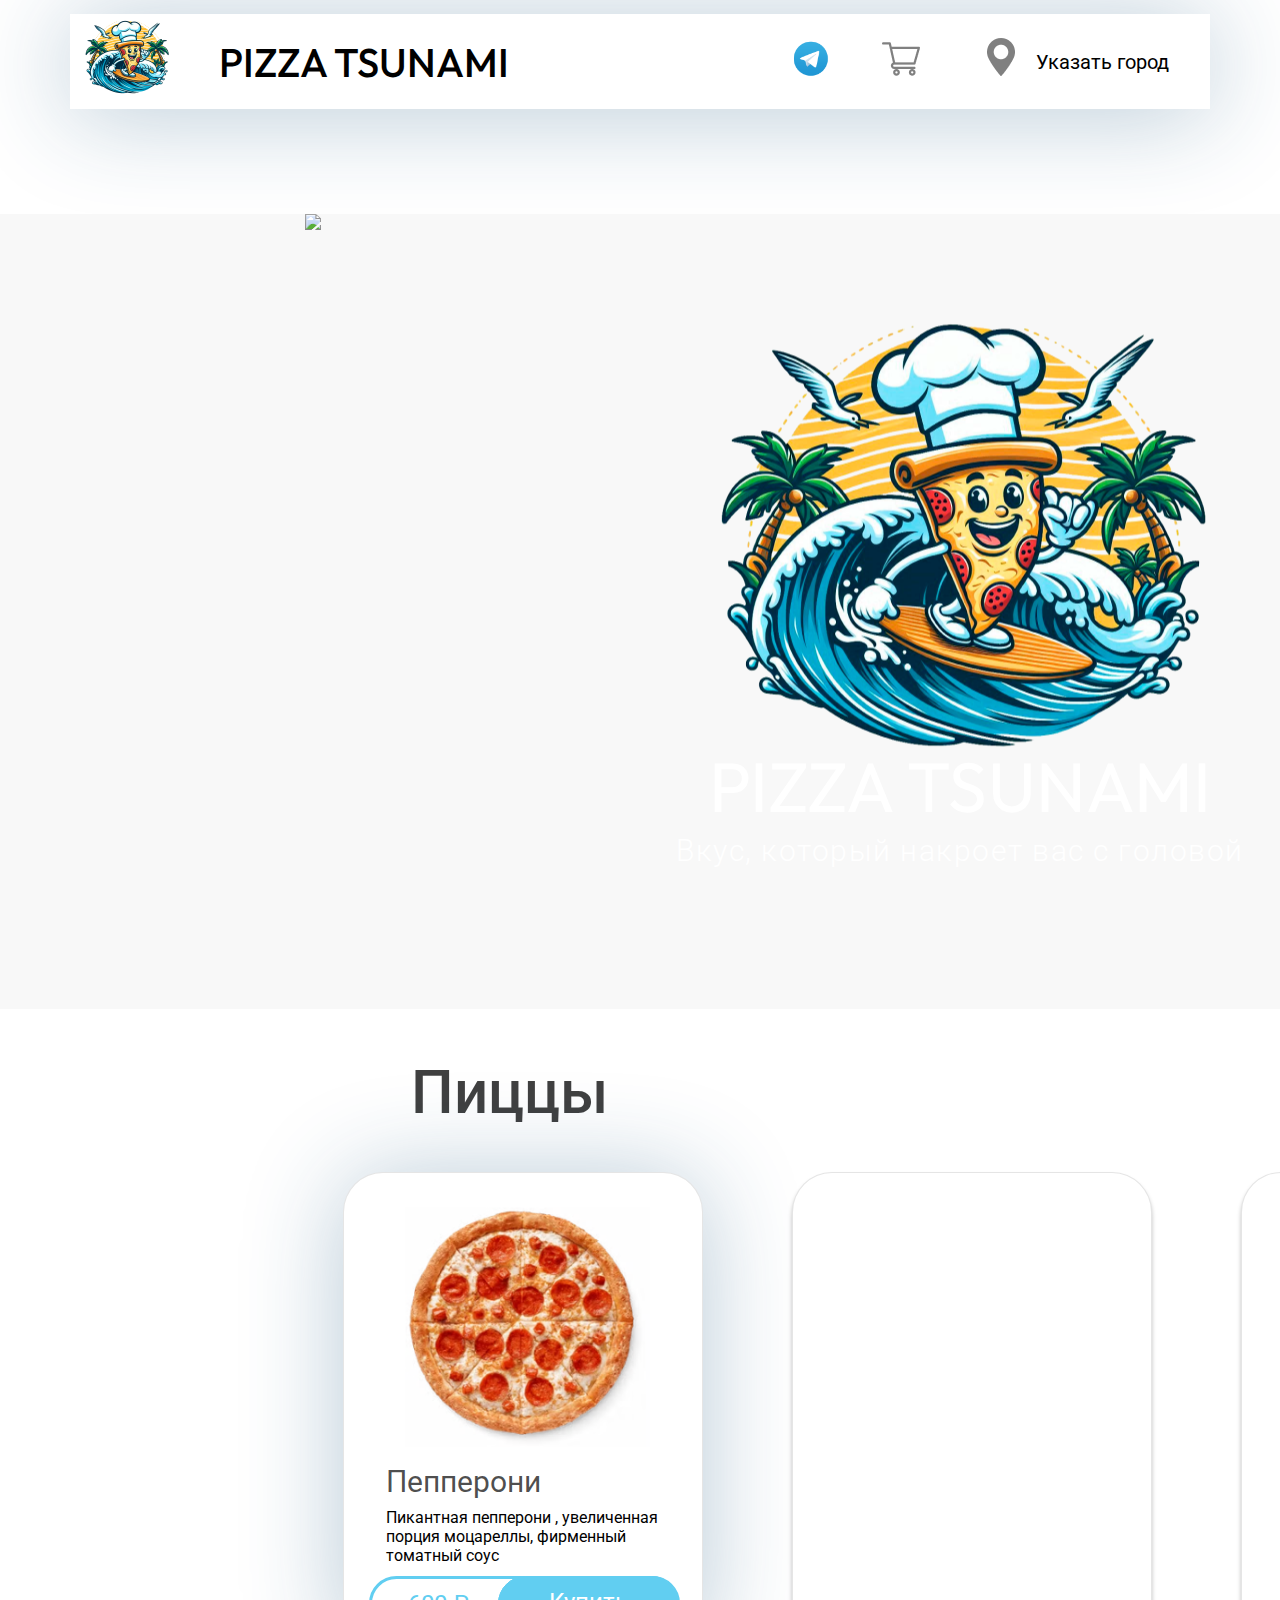
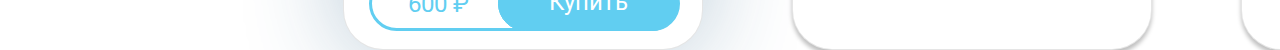
==== index.html @ 0045d8d6 "1 pizza finally done" ====
<!DOCTYPE html>
<html lang='ru'>

<head>
    
    <title>Pizza Tsunami</title>
	<meta charset="UTF-8">
	<meta name="viewport" content="width=device-width, initial-scale=1.0">
    <link rel="icon" type="image/x-icon" href="images/pizza tsunami log.png">
	<link rel="stylesheet" href="css/style.css">
	<link rel="stylesheet" href="css/bootstrap.css">
	<link rel="stylesheet" href="fonts/stylesheet.css">
	<script type="text/javascript" src="js/bootstrap.js"></script>
	<script src="https://cdn.jsdelivr.net/npm/vanilla-lazyload@17.4.0/dist/lazyload.min.js"></script>


	<link rel="preconnect" href="https://fonts.googleapis.com">
	<link rel="preconnect" href="https://fonts.gstatic.com" crossorigin>
	<link href="https://fonts.googleapis.com/css2?family=Roboto:ital,wght@0,100;0,300;0,400;0,500;0,700;0,900;1,100;1,300;1,400;1,500;1,700;1,900&display=swap" rel="stylesheet">

	<link rel="preconnect" href="https://fonts.googleapis.com">
	<link rel="preconnect" href="https://fonts.gstatic.com" crossorigin>
	<link href="https://fonts.googleapis.com/css2?family=Outfit:wght@100..900&family=Roboto:ital,wght@0,100;0,300;0,400;0,500;0,700;0,900;1,100;1,300;1,400;1,500;1,700;1,900&family=Signika+Negative:wght@300..700&display=swap" rel="stylesheet">




	
</head>
<body>

	<div class="header">
        <div class="container">
            <div class="header-line">
                
                <div class='header-logo'>
                    <a href="index.html">
                        <img src="images/pizza tsunami mini log.png" width="85" height="85" alt="мини лого">
                    </a>
                <a class="header-name"> PIZZA TSUNAMI </a>
                </div>
                <div class="header-right-side">
                    <a class="telegram" href="">
                        <img src="images/icons/telegram icon.png" width="38" height="38"  alt="">
                    </a>
                    <a class="cart" href="cart.html">
                        <img src="images/icons/cart icon.png" alt="">
                    </a>
                    <div class="geo">
                        <a class="city-ch">
                            <img src="images/icons/geo icon.png" alt="">
                        </a>
						<div class="dropdown">
							<button onclick="toggleDropdown()" class="dropbtn" id="cityButton">Указать город</button>
							<div id="dropdownMenu" class="dropdown-content">
								<a href="#" onclick="selectCity('Калининград')">Калининград</a>
								<a href="#" onclick="selectCity('Зеленоградск')">Зеленоградск</a>
								<a href="#" onclick="selectCity('Светлогорск')">Светлогорск</a>
							</div>
						</div>
                    </div>
                </div>
            </div>
        </div>
    </div>	
    



	<div class="start-page">
		<div class="start-container">
				<div class="pizza-photo">
					<img src="images/pizza tsunami main page blur photo.png">
				</div>
				<div class="logo-start">
					<img src="images/pizza tsunami log.png">
				</div>
				<div class="start-text-first">
					<a>PIZZA TSUNAMI</a>
				</div>
				<div class="start-text-second">
					<a>Вкус, который накроет вас с головой</a>
				<div>
			</div>
		</div>
	</div>



	<div class="menu">
		<a class="pizzas">Пиццы</a>
		<div class="pepperoni">	
			<img src="images/pizzas/pepperoni pic.png" alt="Pepperoni Pizza" class="pepperoni-pic">
			<a class="pepperoni-text">Пепперони</a>
			<a class="pepperoni-info">Пикантная пепперони , увеличенная порция моцареллы, фирменный томатный соус</a>
			<div class="buy-button">
				<a class="button1" href="">В корзину</a>
				<a class="button" href="">Купить</a>
			</div>
			<a class="price">600 ₽</a>
			
		</div>


		<div class="tsunami"></div>	
		<div class="vetchina-gribi"></div>
		
	</div>



	<script>
		function selectCity(city) {
			document.getElementById("cityButton").innerText = city;
			localStorage.setItem('selectedCity', city);
		}

		document.addEventListener('DOMContentLoaded', (event) => {
			const selectedCity = localStorage.getItem('selectedCity');
			if (selectedCity) {
				document.getElementById("cityButton").innerText = selectedCity;
			}
		});
	</script>


</body>
</html>
---- css/style.css ----
body, html {
  scroll-behavior: smooth;
  margin: 0;
  font-family: "Roboto", sans-serif;
}

* {
  box-sizing: border-box;
}

.container {
  max-width: 1920px; /* Added 'px' unit */
  margin: 0 auto;
  -webkit-box-shadow: 0px 5px 100px 0px rgba(31, 86, 128, 0.32);
  -moz-box-shadow: 0px 5px 100px 0px rgba(31, 86, 128, 0.32);
  box-shadow: 0px 5px 100px 0px rgba(31, 86, 128, 0.32);
}

.header {
  padding-top: 14px;
  background-color: #fff;
}

.header2 {
  padding-top: 14px;
  padding-right: 15px;
  background-color: #fff; /* Specify background color */
}

.header-line {
  display: flex;
  justify-content: space-between;
  align-items: center;
}

.header-right-side {
  font-family: "Outfit", sans-serif;
  font-size: 20px;
  display: flex;
  justify-content: space-between;
  align-items: center;
}

.header-logo {
  font-family: "Outfit", sans-serif;
  font-size: 40px;
  display: flex;
  justify-content: space-between;
  align-items: center;
}

.header-name {
  margin-left: 49px;
  font-weight: 500;
}

.telegram {
  margin-right: 52px;
}

.geo {
  display: flex;
  justify-content: space-between;
  align-items: center;
  margin-right: 10px;
}

.cart {
  margin-right: 52px;
}

.city-ch {
  margin-bottom: 10px;
  margin-left: 10px;
  display: flex;
  justify-content: space-between;
}



.start-page {
  width: 1920px;
  margin: 105px auto;
}

.start-container {
  padding-bottom: 60px;
  background-color: #f8f8f8;
  position:relative;
  margin-top: 30px ;
}


.logo-start {
  position: absolute;
  top: 40%;
  left: 40%;
  transform: translate(-50%, -50%);
  width: 100px; /* или укажите конкретные размеры */
  height: auto; /* или укажите конкретные размеры */
  z-index: 1;
  display: flex;
}




.pizza-photo {
  display: flex;
  width: 1311px; /* Added 'px' unit */
  height: 735px; /* Added 'px' unit */
  margin-left: auto;
  margin-right: auto;
}


.start-text-first
{
  z-index: 100;
  position: absolute;
  top: 72%; /* Center vertically */
  left: 50%; /* Center horizontally */
  transform: translate(-50%, -50%); /* Adjust for actual center */
  font-family: "Outfit", sans-serif;
  font-size: 70px;
  display: flex;
  justify-content: center; /* Center text content */
  align-items: center;
  color: #FFFF; /* Text color, adjust as needed */
}

.start-text-second
{
  z-index: 100;
  position: absolute;
  top: 80%; /* Center vertically */
  left: 50%; /* Center horizontally */
  transform: translate(-50%, -50%); /* Adjust for actual center */
  font-family: "Roboto", sans-serif;
  font-weight: 300;
  font-size: 30px;
  display: flex;
  justify-content: center; /* Center text content */
  align-items: center;
  letter-spacing: 1.5px;
  color: #FFFF; /* Text color, adjust as needed */
}


.menu {
  max-width: 1920px;
  margin: 0 auto;
  background-color: #FFFFFF;
  position: relative;
  padding: 20px;
}

.pizzas
{
position: absolute;
width: 222px;
height: 58px;
left: 398px;
top: 49px;

font-style: normal;
font-weight: 500;
font-size: 60px;
line-height: 70px;
text-align: center;

color: rgba(0, 0, 0, 0.75);
}

.pepperoni
{
box-sizing: border-box;

position: absolute;
width: 360px;
height: 478px;
left: 343px;
top: 163px;

background: #FFFFFF;
border: 1px solid rgba(0, 0, 0, 0.1);
box-shadow: 0px 4px 4px rgba(0, 0, 0, 0.25);
border-radius: 40px;

-webkit-box-shadow: 0px 5px 100px 0px rgba(31, 86, 128, 0.32);
  -moz-box-shadow: 0px 5px 100px 0px rgba(31, 86, 128, 0.32);
  box-shadow: 0px 5px 100px 0px rgba(31, 86, 128, 0.32);
} 
.pepperoni-pic
{
  width: 262px;
  height: 244px;
  margin-left:49px;
  margin-top:30px;
}

.pepperoni-text
{
position: absolute;
width: 208px;
height: 36px;
left: 42px;
top: 291px;

font-family: 'Roboto';
font-style: normal;
font-weight: 400;
font-size: 30px;
line-height: 35px;
/* identical to box height */

color: rgba(0, 0, 0, 0.7);

}

.pepperoni-info
{
  /* Пикантная пепперони , увеличенная порция моцареллы, фирменный томатный соус */

position: absolute;
width: 318px;
height: 71px;
left: 42px;
top: 335px;

font-family: 'Roboto';
font-style: normal;
font-weight: 400;
font-size: 16px;
line-height: 19px;



}

.buy-button
{
box-sizing: border-box;

position: absolute;
width: 311px;
height: 55px;
left: 25px;
top: 403px;

background: #FFFFFF;
border: 3px solid #61CEF1;
border-radius: 40px;

display: inline-block;
}

.button
{

box-sizing: border-box;

position: absolute;
width: 181px;
height: 55px;
left: 126px;
bottom:-3px;

background: #61CEF1;
border: 1px solid #61CEF1;
border-radius: 40px;

font-size:24px;
text-align: center;
color:white;
text-decoration: none;
line-height: 50px;
transition: transform 0.5s ease, background-color 0.3s ease;
z-index:1;
}

.button1{
  
box-sizing: border-box;

position: absolute;
width: 181px;
height: 55px;
left: 126px;
bottom:-3px;

background: #ffffff;
border: 1px solid #61CEF1;
border-radius: 40px;
padding-left:30px;
font-size:22px;
text-align: center;
color:rgba(0, 0, 0, 0.75);
text-decoration: none;
line-height: 50px;
font-weight: 500;
}


.buy-button:hover .button{
  transform: translateX(-131px);
  background-color: #4A90E2;

}

.price
{
/* 600 ₽ */

position: absolute;
width: 91px;
height: 29px;
left: 64px;
top: 417px;

font-family: 'Roboto';
font-style: normal;
font-weight: 400;
font-size: 24px;
line-height: 28px;
/* identical to box height */

color: #61CEF1;


}

.tsunami
{

box-sizing: border-box;

position: absolute;
width: 360px;
height: 478px;
left: 792px;
top: 163px;

background: #FFFFFF;
border: 1px solid rgba(0, 0, 0, 0.1);
box-shadow: 0px 4px 4px rgba(0, 0, 0, 0.25);
border-radius: 40px;



}

.vetchina-gribi
{
/* Ветчина и сыр */

box-sizing: border-box;

position: absolute;
width: 360px;
height: 478px;
left: 1241px;
top: 163px;

background: #FFFFFF;
border: 1px solid rgba(0, 0, 0, 0.1);
box-shadow: 0px 4px 4px rgba(0, 0, 0, 0.25);
border-radius: 40px;



}


.dropdown {
  position: relative;
  display: inline-block;
}

.dropbtn {
  background-color: white;
  color: black;
  padding: 16px;
  font-size: 20px;
  border: none;
  cursor: pointer;
  font-family: "Roboto", sans-serif
}

.dropbtn:hover, .dropbtn:focus {
  background-color: #bcbdbc;
}

.dropdown:hover .dropdown-content {
  display: block;
}

.dropdown-content {
  display: none;
  position: absolute;
  background-color: #f9f9f9;
  min-width: 160px;
  box-shadow: 0px 8px 16px 0px rgba(0,0,0,0.2);
  z-index: 1;
  font-family: "Roboto", sans-serif
}

.dropdown-content a {
  color: black;
  padding: 12px 16px;
  text-decoration: none;
  display: block;
  font-family: "Roboto", sans-serif
}

.dropdown-content a:hover {
  background-color: #f1f1f1;
}
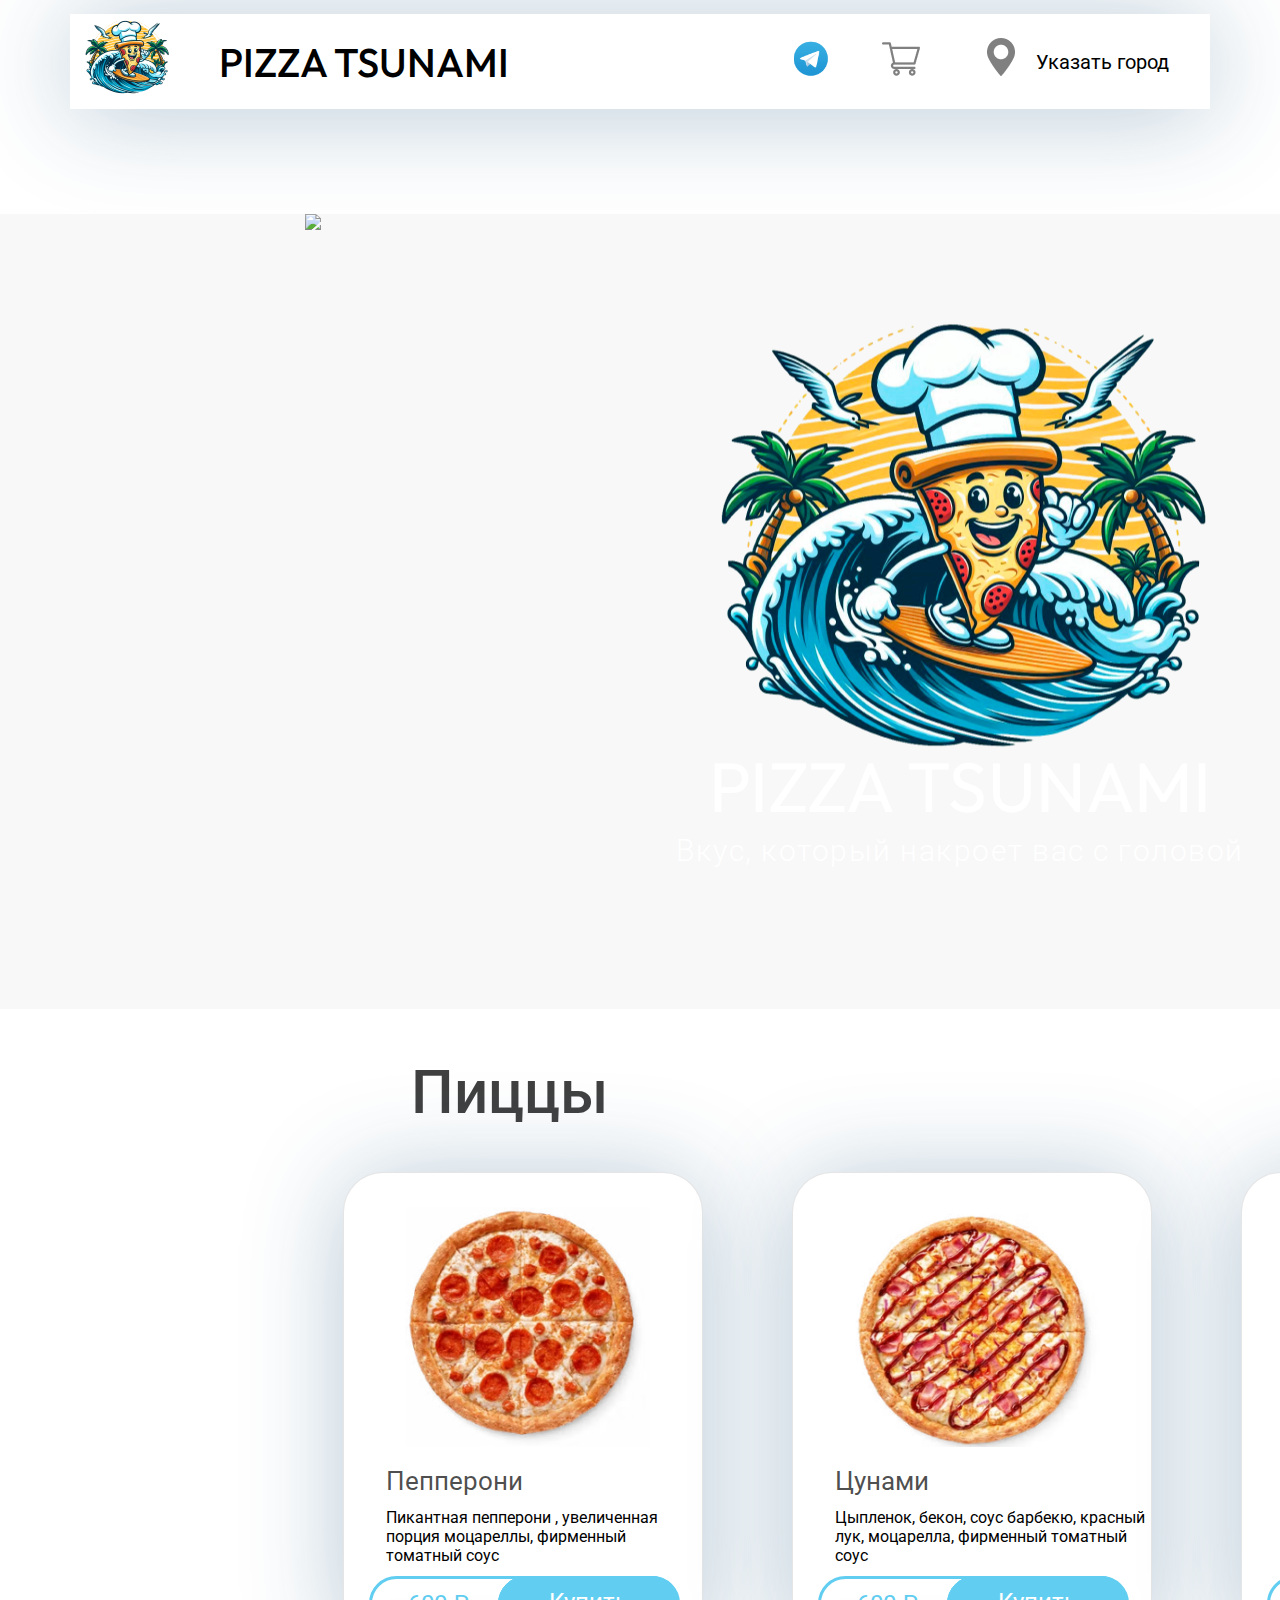
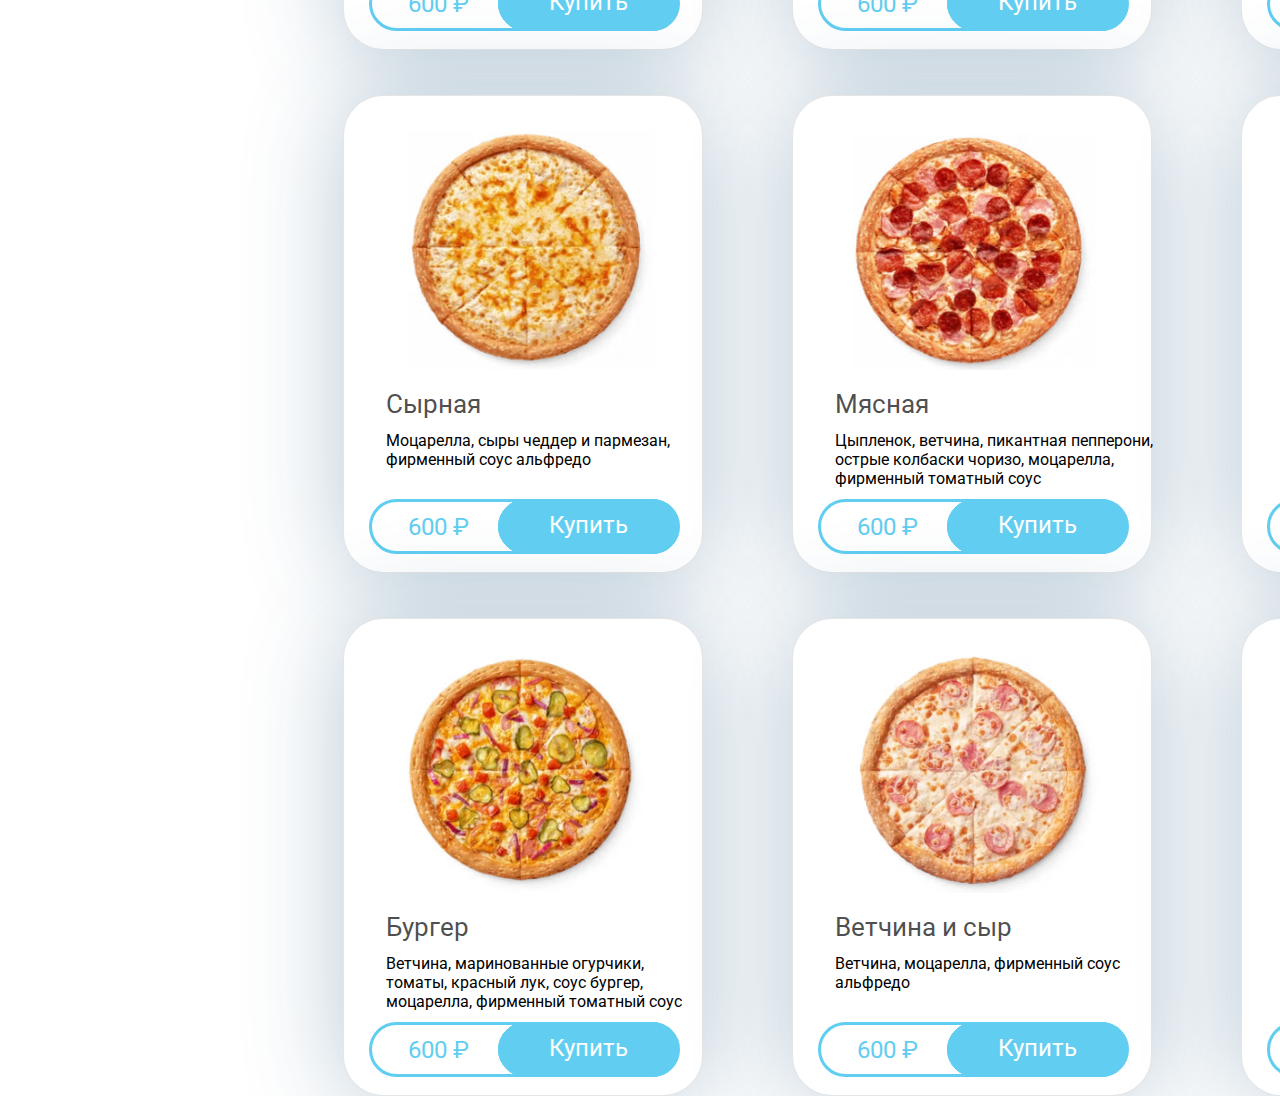
==== commit 600b10ea: "all pizzas are done and all working except cart" ====
--- a/index.html
+++ b/index.html
@@ -90,9 +90,9 @@
 	<div class="menu">
 		<a class="pizzas">Пиццы</a>
 		<div class="pepperoni">	
-			<img src="images/pizzas/pepperoni pic.png" alt="Pepperoni Pizza" class="pepperoni-pic">
-			<a class="pepperoni-text">Пепперони</a>
-			<a class="pepperoni-info">Пикантная пепперони , увеличенная порция моцареллы, фирменный томатный соус</a>
+			<img src="images/pizzas/pepperoni pic.png"class="mini-pizza">
+			<a class="pizza-name">Пепперони</a>
+			<a class="pizza-info">Пикантная пепперони , увеличенная порция моцареллы, фирменный томатный соус</a>
 			<div class="buy-button">
 				<a class="button1" href="">В корзину</a>
 				<a class="button" href="">Купить</a>
@@ -101,10 +101,98 @@
 			
 		</div>
 
-
-		<div class="tsunami"></div>	
-		<div class="vetchina-gribi"></div>
-		
+		<div class="tsunami">
+			<img src="images/pizzas/tsunami pic.png" class="mini-pizza">
+			<a class="pizza-name">Цунами</a>
+			<a class="pizza-info">Цыпленок, бекон, соус барбекю, красный лук, моцарелла, фирменный томатный соус</a>
+			<div class="buy-button">
+				<a class="button1" href="">В корзину</a>
+				<a class="button" href="">Купить</a>
+			</div>
+			<a class="price">600 ₽</a>
+
+
+		</div>	
+		<div class="vetchina-gribi">
+			<img src="images/pizzas/vetchina i gribi pic.png"class="mini-pizza">
+			<a class="pizza-name">Ветчина и грибы</a>
+			<a class="pizza-info">Ветчина, шампиньоны, увеличенная порция моцареллы, фирменный томатный соус</a>
+			<div class="buy-button">
+				<a class="button1" href="">В корзину</a>
+				<a class="button" href="">Купить</a>
+			</div>
+			<a class="price">600 ₽</a>
+		</div>
+
+		<div class="cheese">
+			<img src="images/pizzas/cheesy pic.png"class="mini-pizza">
+			<a class="pizza-name">Сырная</a>
+			<a class="pizza-info">Моцарелла, сыры чеддер и пармезан, фирменный соус альфредо</a>
+			<div class="buy-button">
+				<a class="button1" href="">В корзину</a>
+				<a class="button" href="">Купить</a>
+			</div>
+			<a class="price">600 ₽</a>
+		</div>
+
+		<dig class="meat">
+			<img src="images/pizzas/myasnaya pic.png"class="mini-pizza">
+			<a class="pizza-name">Мясная</a>
+			<a class="pizza-info">Цыпленок, ветчина, пикантная пепперони, острые колбаски чоризо, моцарелла, фирменный томатный соус</a>
+			<div class="buy-button">
+				<a class="button1" href="">В корзину</a>
+				<a class="button" href="">Купить</a>
+			</div>
+			<a class="price">600 ₽</a>
+		</dig>
+
+		<div class="havai">
+			<img src="images/pizzas/havana pic.png"class="mini-pizza">
+			<a class="pizza-name">Гавайская</a>
+			<a class="pizza-info">Двойная порция цыпленка, ананасы, моцарелла, фирменный соус альфредо</a>
+			<div class="buy-button">
+				<a class="button1" href="">В корзину</a>
+				<a class="button" href="">Купить</a>
+			</div>
+			<a class="price">600 ₽</a>
+		</div>
+
+		<div class="burger">
+			<img src="images/pizzas/burger pic.png"class="mini-pizza">
+			<a class="pizza-name">Бургер</a>
+			<a class="pizza-info">Ветчина, маринованные огурчики, томаты, красный лук, соус бургер, моцарелла, фирменный томатный соус</a>
+			<div class="buy-button">
+				<a class="button1" href="">В корзину</a>
+				<a class="button" href="">Купить</a>
+			</div>
+			<a class="price">600 ₽</a>
+		</div>
+
+		<div class="vetchina-sir">
+			<img src="images/pizzas/vetchina default pic.png"class="mini-pizza">
+			<a class="pizza-name">Ветчина и сыр</a>
+			<a class="pizza-info">Ветчина, моцарелла, фирменный соус альфредо</a>
+			<div class="buy-button">
+				<a class="button1" href="">В корзину</a>
+				<a class="button" href="">Купить</a>
+			</div>
+			<a class="price">600 ₽</a>
+
+
+		</div>
+
+		<div class="ovoshi">
+			<img src="images/pizzas/ovoshi i gribi pic.png"class="mini-pizza">
+			<a class="pizza-name">Овощи и грибы</a>
+			<a class="pizza-info">Шампиньоны, томаты, сладкий перец, кубики брынзы, фирменный томатный соус, итальянские травы</a>
+			<div class="buy-button">
+				<a class="button1" href="">В корзину</a>
+				<a class="button" href="">Купить</a>
+			</div>
+			<a class="price">600 ₽</a>
+
+
+		</div>
 	</div>
 
 
--- a/css/style.css
+++ b/css/style.css
@@ -191,7 +191,7 @@
   -moz-box-shadow: 0px 5px 100px 0px rgba(31, 86, 128, 0.32);
   box-shadow: 0px 5px 100px 0px rgba(31, 86, 128, 0.32);
 } 
-.pepperoni-pic
+.mini-pizza
 {
   width: 262px;
   height: 244px;
@@ -199,7 +199,7 @@
   margin-top:30px;
 }
 
-.pepperoni-text
+.pizza-name
 {
 position: absolute;
 width: 208px;
@@ -210,15 +210,14 @@
 font-family: 'Roboto';
 font-style: normal;
 font-weight: 400;
-font-size: 30px;
+font-size: 26px;
 line-height: 35px;
-/* identical to box height */
 
 color: rgba(0, 0, 0, 0.7);
 
 }
 
-.pepperoni-info
+.pizza-info
 {
   /* Пикантная пепперони , увеличенная порция моцареллы, фирменный томатный соус */
 
@@ -235,7 +234,6 @@
 line-height: 19px;
 
 
-
 }
 
 .buy-button
@@ -275,8 +273,9 @@
 color:white;
 text-decoration: none;
 line-height: 50px;
-transition: transform 0.5s ease, background-color 0.3s ease;
+transition: all 0.5s;
 z-index:1;
+transform-origin: left;
 }
 
 .button1{
@@ -289,11 +288,10 @@
 left: 126px;
 bottom:-3px;
 
-background: #ffffff;
 border: 1px solid #61CEF1;
 border-radius: 40px;
-padding-left:30px;
-font-size:22px;
+padding-left:22px;
+font-size:25px;
 text-align: center;
 color:rgba(0, 0, 0, 0.75);
 text-decoration: none;
@@ -303,7 +301,8 @@
 
 
 .buy-button:hover .button{
-  transform: translateX(-131px);
+  
+  transform: translateX(-131px) scaleX(0.9);
   background-color: #4A90E2;
 
 }
@@ -346,13 +345,14 @@
 box-shadow: 0px 4px 4px rgba(0, 0, 0, 0.25);
 border-radius: 40px;
 
-
+-webkit-box-shadow: 0px 5px 100px 0px rgba(31, 86, 128, 0.32);
+  -moz-box-shadow: 0px 5px 100px 0px rgba(31, 86, 128, 0.32);
+  box-shadow: 0px 5px 100px 0px rgba(31, 86, 128, 0.32);
 
 }
 
 .vetchina-gribi
 {
-/* Ветчина и сыр */
 
 box-sizing: border-box;
 
@@ -367,11 +367,131 @@
 box-shadow: 0px 4px 4px rgba(0, 0, 0, 0.25);
 border-radius: 40px;
 
-
-
-}
-
-
+-webkit-box-shadow: 0px 5px 100px 0px rgba(31, 86, 128, 0.32);
+  -moz-box-shadow: 0px 5px 100px 0px rgba(31, 86, 128, 0.32);
+  box-shadow: 0px 5px 100px 0px rgba(31, 86, 128, 0.32);
+
+}
+.cheese{
+
+box-sizing: border-box;
+
+position: absolute;
+width: 360px;
+height: 478px;
+left: 343px;
+top: 686px;
+
+background: #FFFFFF;
+border: 1px solid rgba(0, 0, 0, 0.1);
+box-shadow: 0px 4px 4px rgba(0, 0, 0, 0.25);
+border-radius: 40px;
+
+-webkit-box-shadow: 0px 5px 100px 0px rgba(31, 86, 128, 0.32);
+  -moz-box-shadow: 0px 5px 100px 0px rgba(31, 86, 128, 0.32);
+  box-shadow: 0px 5px 100px 0px rgba(31, 86, 128, 0.32);
+
+
+}
+.meat{
+/* Мясная */
+
+box-sizing: border-box;
+
+position: absolute;
+width: 360px;
+height: 478px;
+left: 792px;
+top: 686px;
+
+background: #FFFFFF;
+border: 1px solid rgba(0, 0, 0, 0.1);
+box-shadow: 0px 4px 4px rgba(0, 0, 0, 0.25);
+border-radius: 40px;
+
+-webkit-box-shadow: 0px 5px 100px 0px rgba(31, 86, 128, 0.32);
+  -moz-box-shadow: 0px 5px 100px 0px rgba(31, 86, 128, 0.32);
+  box-shadow: 0px 5px 100px 0px rgba(31, 86, 128, 0.32);
+
+}
+.havai{
+/* Гавайская */
+
+box-sizing: border-box;
+
+position: absolute;
+width: 360px;
+height: 478px;
+left: 1241px;
+top: 686px;
+
+background: #FFFFFF;
+border: 1px solid rgba(0, 0, 0, 0.1);
+box-shadow: 0px 4px 4px rgba(0, 0, 0, 0.25);
+border-radius: 40px;
+-webkit-box-shadow: 0px 5px 100px 0px rgba(31, 86, 128, 0.32);
+  -moz-box-shadow: 0px 5px 100px 0px rgba(31, 86, 128, 0.32);
+  box-shadow: 0px 5px 100px 0px rgba(31, 86, 128, 0.32);
+
+}
+.burger{
+  /* Бургер */
+
+box-sizing: border-box;
+
+position: absolute;
+width: 360px;
+height: 478px;
+left: 343px;
+top: 1209px;
+
+background: #FFFFFF;
+border: 1px solid rgba(0, 0, 0, 0.1);
+box-shadow: 0px 4px 4px rgba(0, 0, 0, 0.25);
+border-radius: 40px;
+-webkit-box-shadow: 0px 5px 100px 0px rgba(31, 86, 128, 0.32);
+  -moz-box-shadow: 0px 5px 100px 0px rgba(31, 86, 128, 0.32);
+  box-shadow: 0px 5px 100px 0px rgba(31, 86, 128, 0.32);
+}
+.vetchina-sir
+{
+  /* Ветчина и сыр */
+
+box-sizing: border-box;
+
+position: absolute;
+width: 360px;
+height: 478px;
+left: 792px;
+top: 1209px;
+
+background: #FFFFFF;
+border: 1px solid rgba(0, 0, 0, 0.1);
+box-shadow: 0px 4px 4px rgba(0, 0, 0, 0.25);
+border-radius: 40px;
+-webkit-box-shadow: 0px 5px 100px 0px rgba(31, 86, 128, 0.32);
+  -moz-box-shadow: 0px 5px 100px 0px rgba(31, 86, 128, 0.32);
+  box-shadow: 0px 5px 100px 0px rgba(31, 86, 128, 0.32);
+}
+.ovoshi{
+  /* Песто */
+
+box-sizing: border-box;
+
+position: absolute;
+width: 360px;
+height: 478px;
+left: 1241px;
+top: 1209px;
+
+background: #FFFFFF;
+border: 1px solid rgba(0, 0, 0, 0.1);
+box-shadow: 0px 4px 4px rgba(0, 0, 0, 0.25);
+border-radius: 40px;
+-webkit-box-shadow: 0px 5px 100px 0px rgba(31, 86, 128, 0.32);
+  -moz-box-shadow: 0px 5px 100px 0px rgba(31, 86, 128, 0.32);
+  box-shadow: 0px 5px 100px 0px rgba(31, 86, 128, 0.32);
+}
 .dropdown {
   position: relative;
   display: inline-block;
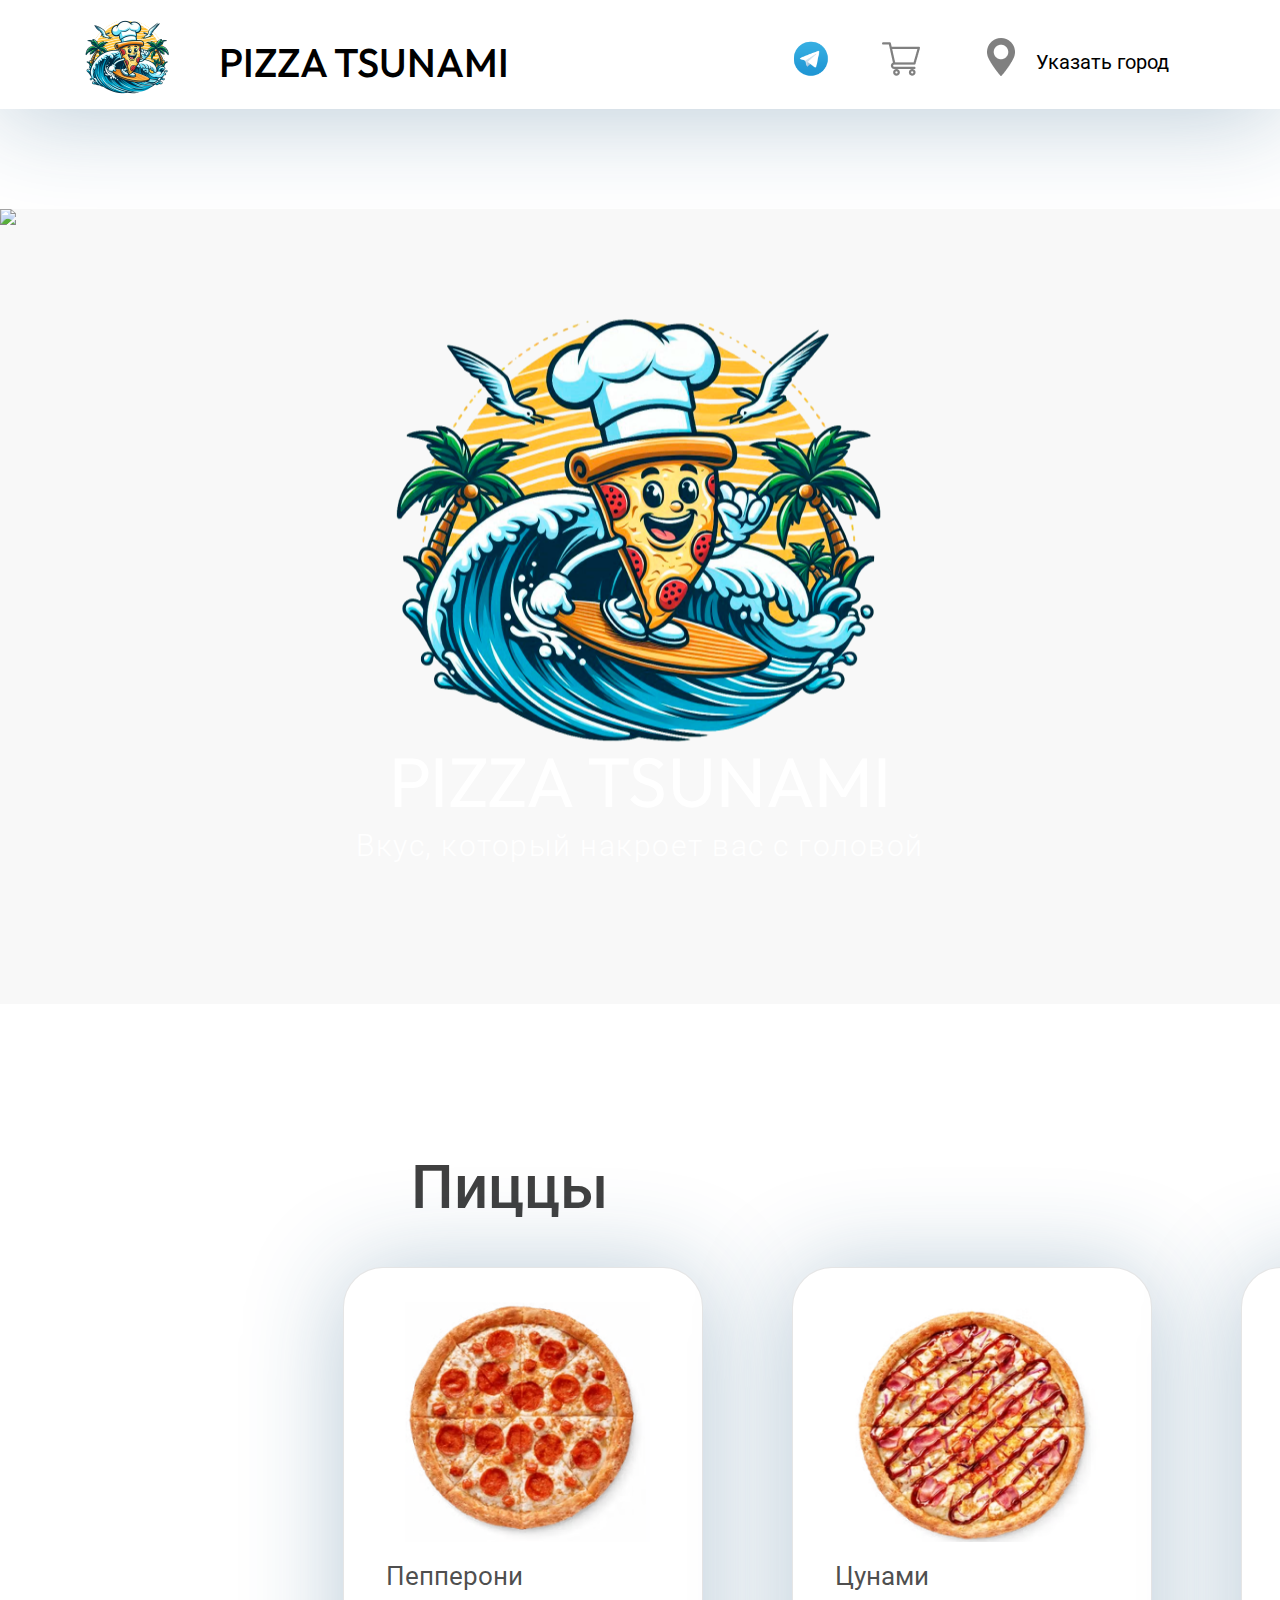
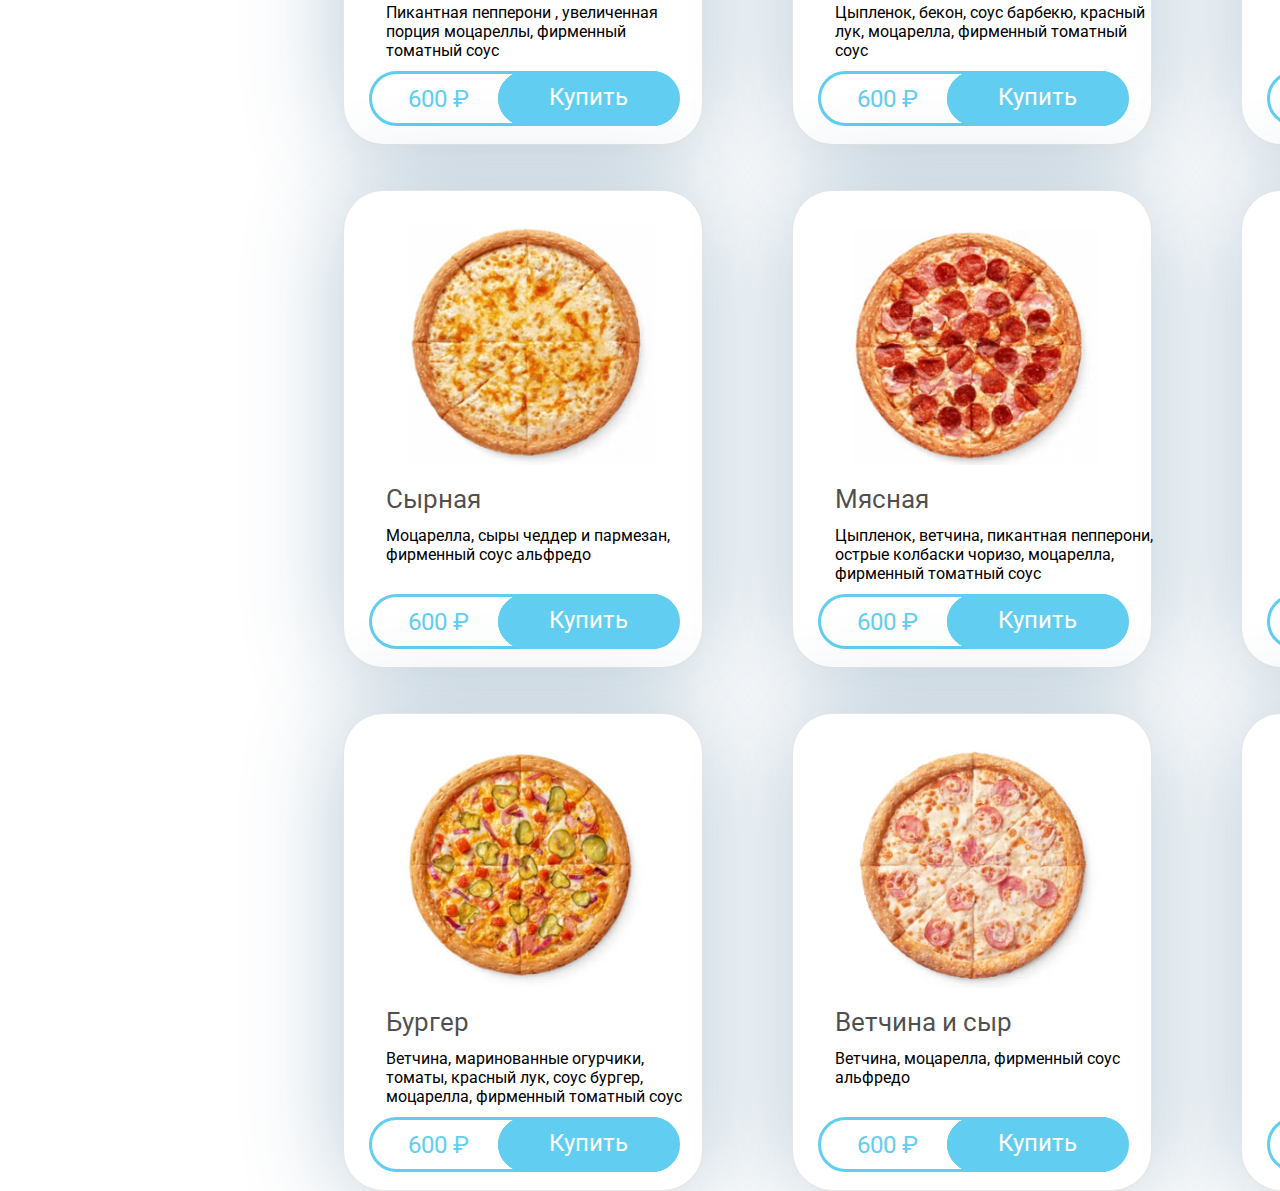
==== commit b38e6f53: "исправил масштабирование меню, подправил тень, но не идеально" ====
--- a/index.html
+++ b/index.html
@@ -69,131 +69,132 @@
 
 	<div class="start-page">
 		<div class="start-container">
-				<div class="pizza-photo">
-					<img src="images/pizza tsunami main page blur photo.png">
-				</div>
-				<div class="logo-start">
-					<img src="images/pizza tsunami log.png">
-				</div>
-				<div class="start-text-first">
-					<a>PIZZA TSUNAMI</a>
-				</div>
-				<div class="start-text-second">
-					<a>Вкус, который накроет вас с головой</a>
-				<div>
+			<div class="pizza-photo">
+				<img src="images/pizza tsunami main page blur photo.png">
 			</div>
-		</div>
-	</div>
-
-
-
-	<div class="menu">
-		<a class="pizzas">Пиццы</a>
-		<div class="pepperoni">	
-			<img src="images/pizzas/pepperoni pic.png"class="mini-pizza">
-			<a class="pizza-name">Пепперони</a>
-			<a class="pizza-info">Пикантная пепперони , увеличенная порция моцареллы, фирменный томатный соус</a>
-			<div class="buy-button">
-				<a class="button1" href="">В корзину</a>
-				<a class="button" href="">Купить</a>
+			<div class="logo-start">
+				<img src="images/pizza tsunami log.png">
 			</div>
-			<a class="price">600 ₽</a>
-			
-		</div>
-
-		<div class="tsunami">
-			<img src="images/pizzas/tsunami pic.png" class="mini-pizza">
-			<a class="pizza-name">Цунами</a>
-			<a class="pizza-info">Цыпленок, бекон, соус барбекю, красный лук, моцарелла, фирменный томатный соус</a>
-			<div class="buy-button">
-				<a class="button1" href="">В корзину</a>
-				<a class="button" href="">Купить</a>
+			<div class="start-text-first">
+				<a>PIZZA TSUNAMI</a>
 			</div>
-			<a class="price">600 ₽</a>
-
-
-		</div>	
-		<div class="vetchina-gribi">
-			<img src="images/pizzas/vetchina i gribi pic.png"class="mini-pizza">
-			<a class="pizza-name">Ветчина и грибы</a>
-			<a class="pizza-info">Ветчина, шампиньоны, увеличенная порция моцареллы, фирменный томатный соус</a>
-			<div class="buy-button">
-				<a class="button1" href="">В корзину</a>
-				<a class="button" href="">Купить</a>
-			</div>
-			<a class="price">600 ₽</a>
-		</div>
-
-		<div class="cheese">
-			<img src="images/pizzas/cheesy pic.png"class="mini-pizza">
-			<a class="pizza-name">Сырная</a>
-			<a class="pizza-info">Моцарелла, сыры чеддер и пармезан, фирменный соус альфредо</a>
-			<div class="buy-button">
-				<a class="button1" href="">В корзину</a>
-				<a class="button" href="">Купить</a>
-			</div>
-			<a class="price">600 ₽</a>
-		</div>
-
-		<dig class="meat">
-			<img src="images/pizzas/myasnaya pic.png"class="mini-pizza">
-			<a class="pizza-name">Мясная</a>
-			<a class="pizza-info">Цыпленок, ветчина, пикантная пепперони, острые колбаски чоризо, моцарелла, фирменный томатный соус</a>
-			<div class="buy-button">
-				<a class="button1" href="">В корзину</a>
-				<a class="button" href="">Купить</a>
-			</div>
-			<a class="price">600 ₽</a>
-		</dig>
-
-		<div class="havai">
-			<img src="images/pizzas/havana pic.png"class="mini-pizza">
-			<a class="pizza-name">Гавайская</a>
-			<a class="pizza-info">Двойная порция цыпленка, ананасы, моцарелла, фирменный соус альфредо</a>
-			<div class="buy-button">
-				<a class="button1" href="">В корзину</a>
-				<a class="button" href="">Купить</a>
-			</div>
-			<a class="price">600 ₽</a>
-		</div>
-
-		<div class="burger">
-			<img src="images/pizzas/burger pic.png"class="mini-pizza">
-			<a class="pizza-name">Бургер</a>
-			<a class="pizza-info">Ветчина, маринованные огурчики, томаты, красный лук, соус бургер, моцарелла, фирменный томатный соус</a>
-			<div class="buy-button">
-				<a class="button1" href="">В корзину</a>
-				<a class="button" href="">Купить</a>
-			</div>
-			<a class="price">600 ₽</a>
-		</div>
-
-		<div class="vetchina-sir">
-			<img src="images/pizzas/vetchina default pic.png"class="mini-pizza">
-			<a class="pizza-name">Ветчина и сыр</a>
-			<a class="pizza-info">Ветчина, моцарелла, фирменный соус альфредо</a>
-			<div class="buy-button">
-				<a class="button1" href="">В корзину</a>
-				<a class="button" href="">Купить</a>
-			</div>
-			<a class="price">600 ₽</a>
-
-
-		</div>
-
-		<div class="ovoshi">
-			<img src="images/pizzas/ovoshi i gribi pic.png"class="mini-pizza">
-			<a class="pizza-name">Овощи и грибы</a>
-			<a class="pizza-info">Шампиньоны, томаты, сладкий перец, кубики брынзы, фирменный томатный соус, итальянские травы</a>
-			<div class="buy-button">
-				<a class="button1" href="">В корзину</a>
-				<a class="button" href="">Купить</a>
-			</div>
-			<a class="price">600 ₽</a>
-
-
-		</div>
-	</div>
+			<div class="start-text-second">
+				<a>Вкус, который накроет вас с головой</a>
+			<div>
+		</div>
+	</div>
+	</div>
+</div>
+
+
+
+<div class="menu">
+	<a class="pizzas">Пиццы</a>
+	<div class="pepperoni">	
+		<img src="images/pizzas/pepperoni pic.png"class="mini-pizza">
+		<a class="pizza-name">Пепперони</a>
+		<a class="pizza-info">Пикантная пепперони , увеличенная порция моцареллы, фирменный томатный соус</a>
+		<div class="buy-button">
+			<a class="button1" href="">В корзину</a>
+			<a class="button" href="">Купить</a>
+		</div>
+		<a class="price">600 ₽</a>
+		
+	</div>
+
+	<div class="tsunami">
+		<img src="images/pizzas/tsunami pic.png" class="mini-pizza">
+		<a class="pizza-name">Цунами</a>
+		<a class="pizza-info">Цыпленок, бекон, соус барбекю, красный лук, моцарелла, фирменный томатный соус</a>
+		<div class="buy-button">
+			<a class="button1" href="">В корзину</a>
+			<a class="button" href="">Купить</a>
+		</div>
+		<a class="price">600 ₽</a>
+
+
+	</div>	
+	<div class="vetchina-gribi">
+		<img src="images/pizzas/vetchina i gribi pic.png"class="mini-pizza">
+		<a class="pizza-name">Ветчина и грибы</a>
+		<a class="pizza-info">Ветчина, шампиньоны, увеличенная порция моцареллы, фирменный томатный соус</a>
+		<div class="buy-button">
+			<a class="button1" href="">В корзину</a>
+			<a class="button" href="">Купить</a>
+		</div>
+		<a class="price">600 ₽</a>
+	</div>
+
+	<div class="cheese">
+		<img src="images/pizzas/cheesy pic.png"class="mini-pizza">
+		<a class="pizza-name">Сырная</a>
+		<a class="pizza-info">Моцарелла, сыры чеддер и пармезан, фирменный соус альфредо</a>
+		<div class="buy-button">
+			<a class="button1" href="">В корзину</a>
+			<a class="button" href="">Купить</a>
+		</div>
+		<a class="price">600 ₽</a>
+	</div>
+
+	<dig class="meat">
+		<img src="images/pizzas/myasnaya pic.png"class="mini-pizza">
+		<a class="pizza-name">Мясная</a>
+		<a class="pizza-info">Цыпленок, ветчина, пикантная пепперони, острые колбаски чоризо, моцарелла, фирменный томатный соус</a>
+		<div class="buy-button">
+			<a class="button1" href="">В корзину</a>
+			<a class="button" href="">Купить</a>
+		</div>
+		<a class="price">600 ₽</a>
+	</dig>
+
+	<div class="havai">
+		<img src="images/pizzas/havana pic.png"class="mini-pizza">
+		<a class="pizza-name">Гавайская</a>
+		<a class="pizza-info">Двойная порция цыпленка, ананасы, моцарелла, фирменный соус альфредо</a>
+		<div class="buy-button">
+			<a class="button1" href="">В корзину</a>
+			<a class="button" href="">Купить</a>
+		</div>
+		<a class="price">600 ₽</a>
+	</div>
+
+	<div class="burger">
+		<img src="images/pizzas/burger pic.png"class="mini-pizza">
+		<a class="pizza-name">Бургер</a>
+		<a class="pizza-info">Ветчина, маринованные огурчики, томаты, красный лук, соус бургер, моцарелла, фирменный томатный соус</a>
+		<div class="buy-button">
+			<a class="button1" href="">В корзину</a>
+			<a class="button" href="">Купить</a>
+		</div>
+		<a class="price">600 ₽</a>
+	</div>
+
+	<div class="vetchina-sir">
+		<img src="images/pizzas/vetchina default pic.png"class="mini-pizza">
+		<a class="pizza-name">Ветчина и сыр</a>
+		<a class="pizza-info">Ветчина, моцарелла, фирменный соус альфредо</a>
+		<div class="buy-button">
+			<a class="button1" href="">В корзину</a>
+			<a class="button" href="">Купить</a>
+		</div>
+		<a class="price">600 ₽</a>
+
+
+	</div>
+
+	<div class="ovoshi">
+		<img src="images/pizzas/ovoshi i gribi pic.png"class="mini-pizza">
+		<a class="pizza-name">Овощи и грибы</a>
+		<a class="pizza-info">Шампиньоны, томаты, сладкий перец, кубики брынзы, фирменный томатный соус, итальянские травы</a>
+		<div class="buy-button">
+			<a class="button1" href="">В корзину</a>
+			<a class="button" href="">Купить</a>
+		</div>
+		<a class="price">600 ₽</a>
+
+
+	</div>
+</div>
 
 
 
--- a/css/style.css
+++ b/css/style.css
@@ -11,14 +11,19 @@
 .container {
   max-width: 1920px; /* Added 'px' unit */
   margin: 0 auto;
-  -webkit-box-shadow: 0px 5px 100px 0px rgba(31, 86, 128, 0.32);
-  -moz-box-shadow: 0px 5px 100px 0px rgba(31, 86, 128, 0.32);
-  box-shadow: 0px 5px 100px 0px rgba(31, 86, 128, 0.32);
+
 }
 
 .header {
   padding-top: 14px;
   background-color: #fff;
+  -webkit-box-shadow: 0px 5px 100px 0px rgba(31, 86, 128, 0.32);
+  -moz-box-shadow: 0px 5px 100px 0px rgba(31, 86, 128, 0.32);
+  box-shadow:
+    background-color: #f8f8f;
+   
+
+
 }
 
 .header2 {
@@ -79,8 +84,12 @@
 
 
 .start-page {
-  width: 1920px;
-  margin: 105px auto;
+  width: auto;
+  margin: 100px auto;
+  background-color: #f8f8f8;
+
+
+
 }
 
 .start-container {
@@ -88,18 +97,23 @@
   background-color: #f8f8f8;
   position:relative;
   margin-top: 30px ;
+
 }
 
 
 .logo-start {
+  margin: 0px auto;
   position: absolute;
   top: 40%;
-  left: 40%;
+  left: 50%;
   transform: translate(-50%, -50%);
   width: 100px; /* или укажите конкретные размеры */
   height: auto; /* или укажите конкретные размеры */
   z-index: 1;
-  display: flex;
+  display:flex;
+  align-items:center;
+  justify-content: center;
+
 }
 
 
@@ -148,11 +162,14 @@
 
 
 .menu {
+
   max-width: 1920px;
   margin: 0 auto;
   background-color: #FFFFFF;
   position: relative;
   padding: 20px;
+
+  
 }
 
 .pizzas
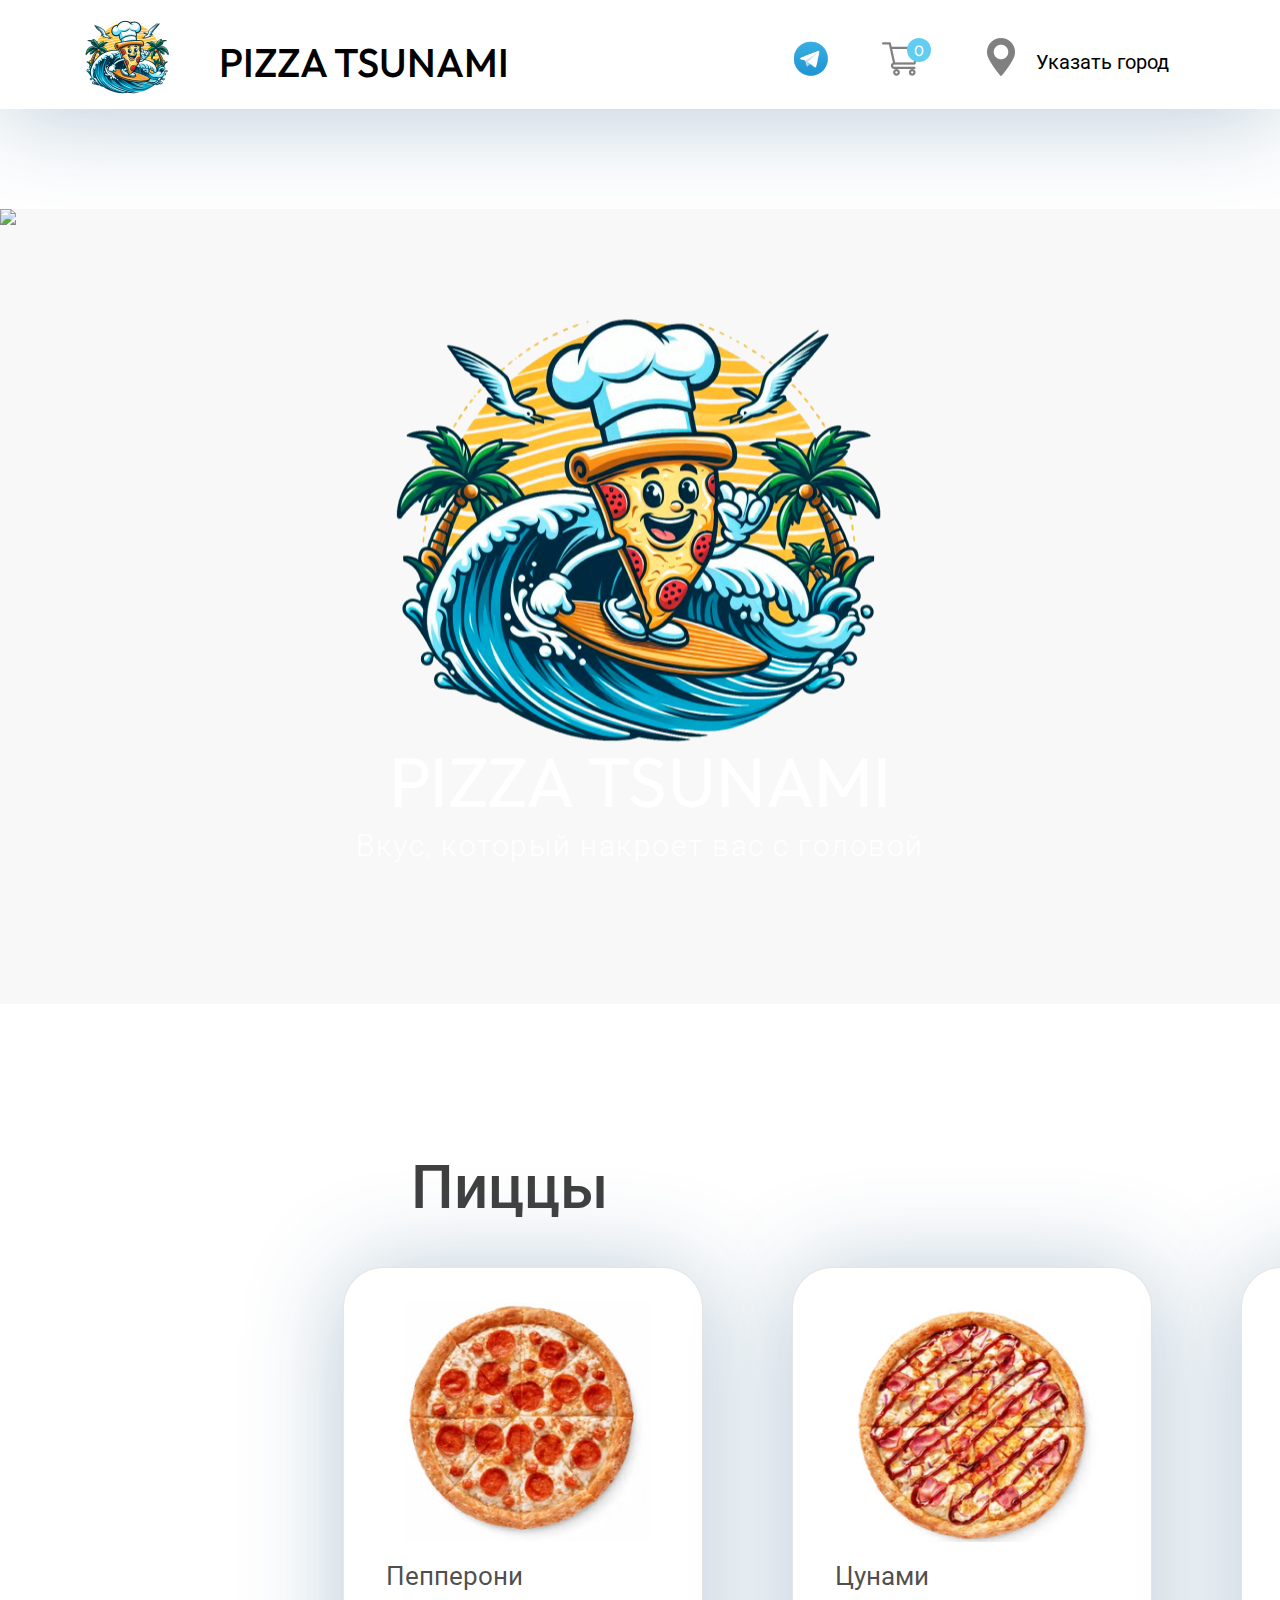
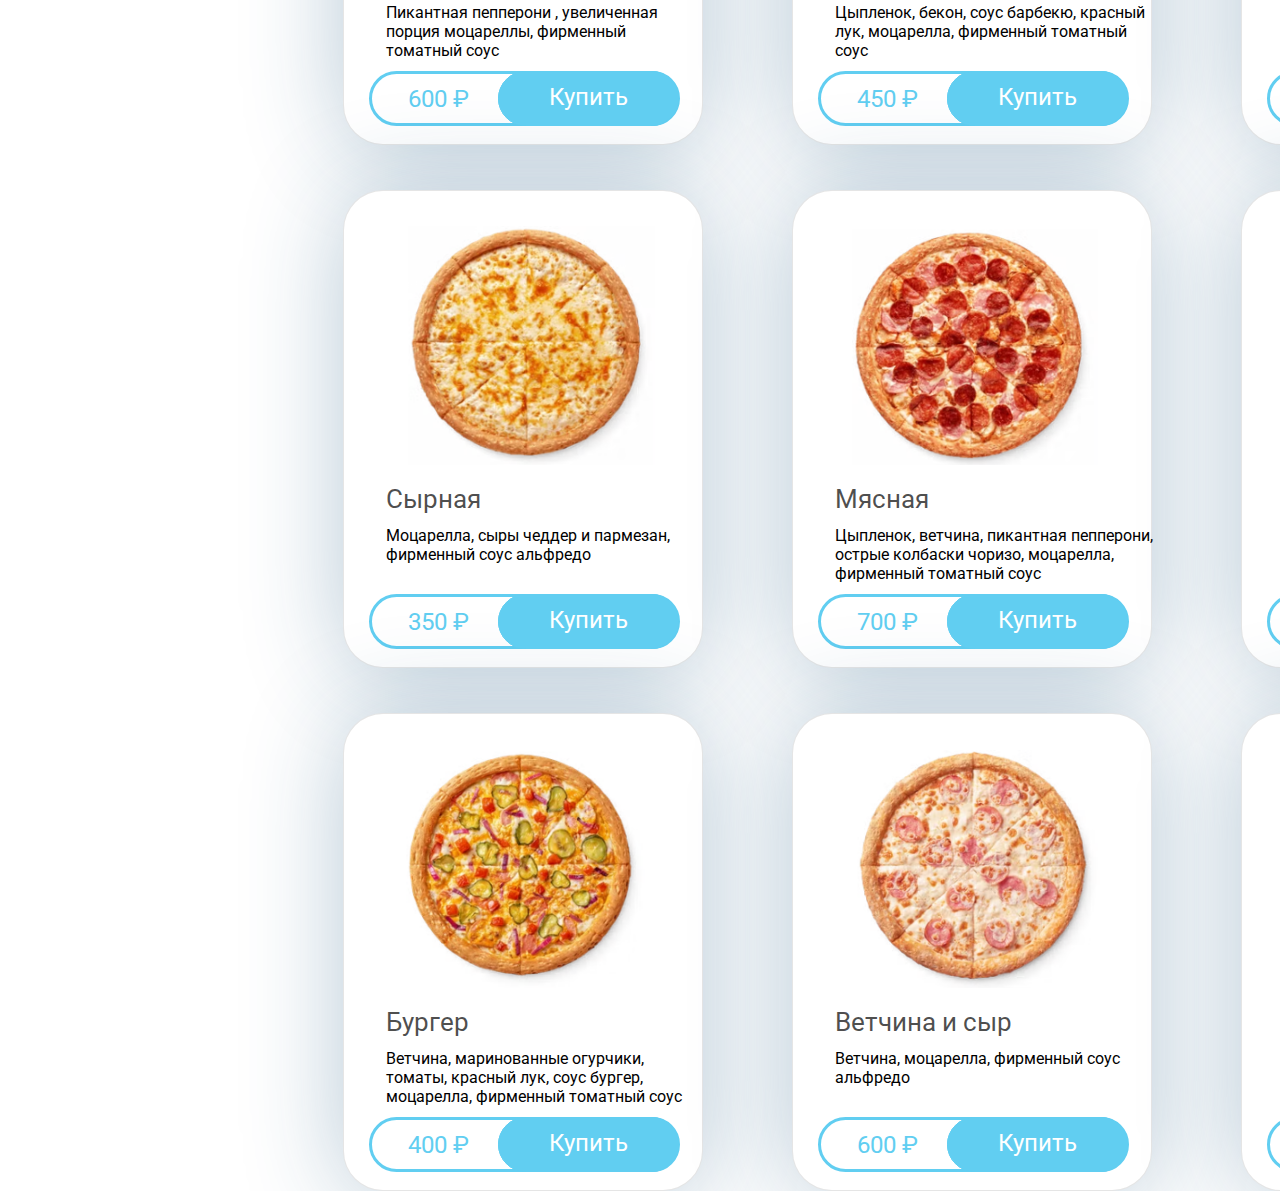
==== commit 87f30d58: "not working cart" ====
--- a/index.html
+++ b/index.html
@@ -43,9 +43,11 @@
                     <a class="telegram" href="">
                         <img src="images/icons/telegram icon.png" width="38" height="38"  alt="">
                     </a>
-                    <a class="cart" href="cart.html">
+                    <div class="cart-icon">
                         <img src="images/icons/cart icon.png" alt="">
-                    </a>
+						<div class="totalQuantity">0</div>
+					</div>
+                    
                     <div class="geo">
                         <a class="city-ch">
                             <img src="images/icons/geo icon.png" alt="">
@@ -64,6 +66,38 @@
         </div>
     </div>	
     
+	<div class="cart">
+		<h2>Cart</h2>
+		<div class="listCart">
+			<div class="item">
+				<img src="images/pizzas/pepperoni pic.png">
+				<div class="content">
+					<div class="name">
+						Product name
+					</div>
+					<div class="item-price">
+						350Р
+					</div>
+				</div>
+				<div class="quantity">
+					<button>-</button>
+					<span class="value">3</span>
+					<button>+</button>
+				</div>
+			</div>
+		</div>
+		<div class="buttons">
+			<div class="closed">Закрыть</div>
+			<a class="checkout" href="checkout.html">Оплата</a>
+
+		</div>
+
+		
+	</div>
+
+
+
+
 
 
 
@@ -84,11 +118,11 @@
 		</div>
 	</div>
 	</div>
-</div>
-
-
-
-<div class="menu">
+	</div>
+
+
+
+	<div class="menu">
 	<a class="pizzas">Пиццы</a>
 	<div class="pepperoni">	
 		<img src="images/pizzas/pepperoni pic.png"class="mini-pizza">
@@ -110,7 +144,7 @@
 			<a class="button1" href="">В корзину</a>
 			<a class="button" href="">Купить</a>
 		</div>
-		<a class="price">600 ₽</a>
+		<a class="price">450 ₽</a>
 
 
 	</div>	
@@ -122,7 +156,7 @@
 			<a class="button1" href="">В корзину</a>
 			<a class="button" href="">Купить</a>
 		</div>
-		<a class="price">600 ₽</a>
+		<a class="price">500 ₽</a>
 	</div>
 
 	<div class="cheese">
@@ -133,7 +167,7 @@
 			<a class="button1" href="">В корзину</a>
 			<a class="button" href="">Купить</a>
 		</div>
-		<a class="price">600 ₽</a>
+		<a class="price">350 ₽</a>
 	</div>
 
 	<dig class="meat">
@@ -144,7 +178,7 @@
 			<a class="button1" href="">В корзину</a>
 			<a class="button" href="">Купить</a>
 		</div>
-		<a class="price">600 ₽</a>
+		<a class="price">700 ₽</a>
 	</dig>
 
 	<div class="havai">
@@ -155,7 +189,7 @@
 			<a class="button1" href="">В корзину</a>
 			<a class="button" href="">Купить</a>
 		</div>
-		<a class="price">600 ₽</a>
+		<a class="price">300 ₽</a>
 	</div>
 
 	<div class="burger">
@@ -166,7 +200,7 @@
 			<a class="button1" href="">В корзину</a>
 			<a class="button" href="">Купить</a>
 		</div>
-		<a class="price">600 ₽</a>
+		<a class="price">400 ₽</a>
 	</div>
 
 	<div class="vetchina-sir">
@@ -190,11 +224,11 @@
 			<a class="button1" href="">В корзину</a>
 			<a class="button" href="">Купить</a>
 		</div>
-		<a class="price">600 ₽</a>
-
-
-	</div>
-</div>
+		<a class="price">500 ₽</a>
+
+
+		</div>
+	</div>
 
 
 
@@ -212,6 +246,7 @@
 		});
 	</script>
 
+	<script src="app.js"></script>
 
 </body>
 </html>--- a/css/style.css
+++ b/css/style.css
@@ -8,6 +8,9 @@
   box-sizing: border-box;
 }
 
+a{
+  text-decoration: none;
+}
 .container {
   max-width: 1920px; /* Added 'px' unit */
   margin: 0 auto;
@@ -19,8 +22,8 @@
   background-color: #fff;
   -webkit-box-shadow: 0px 5px 100px 0px rgba(31, 86, 128, 0.32);
   -moz-box-shadow: 0px 5px 100px 0px rgba(31, 86, 128, 0.32);
-  box-shadow:
-    background-color: #f8f8f;
+  box-shadow:black;
+  background-color: white;
    
 
 
@@ -70,8 +73,16 @@
   margin-right: 10px;
 }
 
-.cart {
+.cart-icon {
   margin-right: 52px;
+  position: relative;
+  z-index:1;
+}
+.cart-icon:hover{
+
+cursor:pointer;
+
+
 }
 
 .city-ch {
@@ -130,7 +141,7 @@
 
 .start-text-first
 {
-  z-index: 100;
+  z-index: 1;
   position: absolute;
   top: 72%; /* Center vertically */
   left: 50%; /* Center horizontally */
@@ -145,7 +156,7 @@
 
 .start-text-second
 {
-  z-index: 100;
+  z-index: 1;
   position: absolute;
   top: 80%; /* Center vertically */
   left: 50%; /* Center horizontally */
@@ -552,4 +563,102 @@
 
 .dropdown-content a:hover {
   background-color: #f1f1f1;
+}
+
+.totalQuantity{
+
+position:absolute;
+background-color: #61CEF1;
+width:24px;
+height:24px;
+border-radius: 50%;
+color:white;
+display:flex;
+align-items:center;
+justify-content: center;
+font-size:15px;
+transform:translate(25px,-45px);
+}
+
+.cart{
+  color:white;
+  position:fixed;
+  top:0;
+  width:400px;
+  height:100vh;
+  background-color: #61CEF1;
+  display:grid;
+
+
+  grid-template-rows:50px 1fr 50px;
+  gap:20px;
+  transition:0.3s;
+  z-index:5;
+  right:-100%;
+
+}
+
+.cart h2{
+  color:white;
+  padding:20px;
+  margin:0;
+}
+
+.cart .listCart .item{
+  display:grid;
+  grid-template-columns: 50px 1fr 70px;
+  align-items: center;
+  gap:20px;
+  margin-bottom: 20px ;
+}
+.cart .listCart img{
+  width: 100%;
+  object-fit:cover;
+}
+
+.cart .listCart .item .quantity{
+  display: flex;
+  justify-content: end;
+  align-items: center;
+}
+
+.cart .listCart .item span{
+  display: block;
+  width:50px;
+  text-align: center;
+}
+
+.cart .listCart{
+  padding: 20px;
+  overflow: auto;
+}
+
+.cart .listCart::-webkit-scrollbar{
+  width:0;
+}
+
+.cart .buttons{
+  display: grid;
+  grid-template-columns: repeat(2, 150px);
+  gap: 20px;
+
+  justify-content: space-evenly;
+}
+
+.cart .buttons div{
+  background-color: rgb(241, 92, 92);
+  display: flex;
+  justify-content: center;
+  align-items: center;
+  cursor:pointer;
+  border-radius: 30%;
+}
+
+.cart .buttons .checkout{
+  background-color: #ffffff;
+  display: flex;
+  justify-content: center;
+  align-items: center;
+  color:#61CEF1;
+  border-radius: 30%;
 }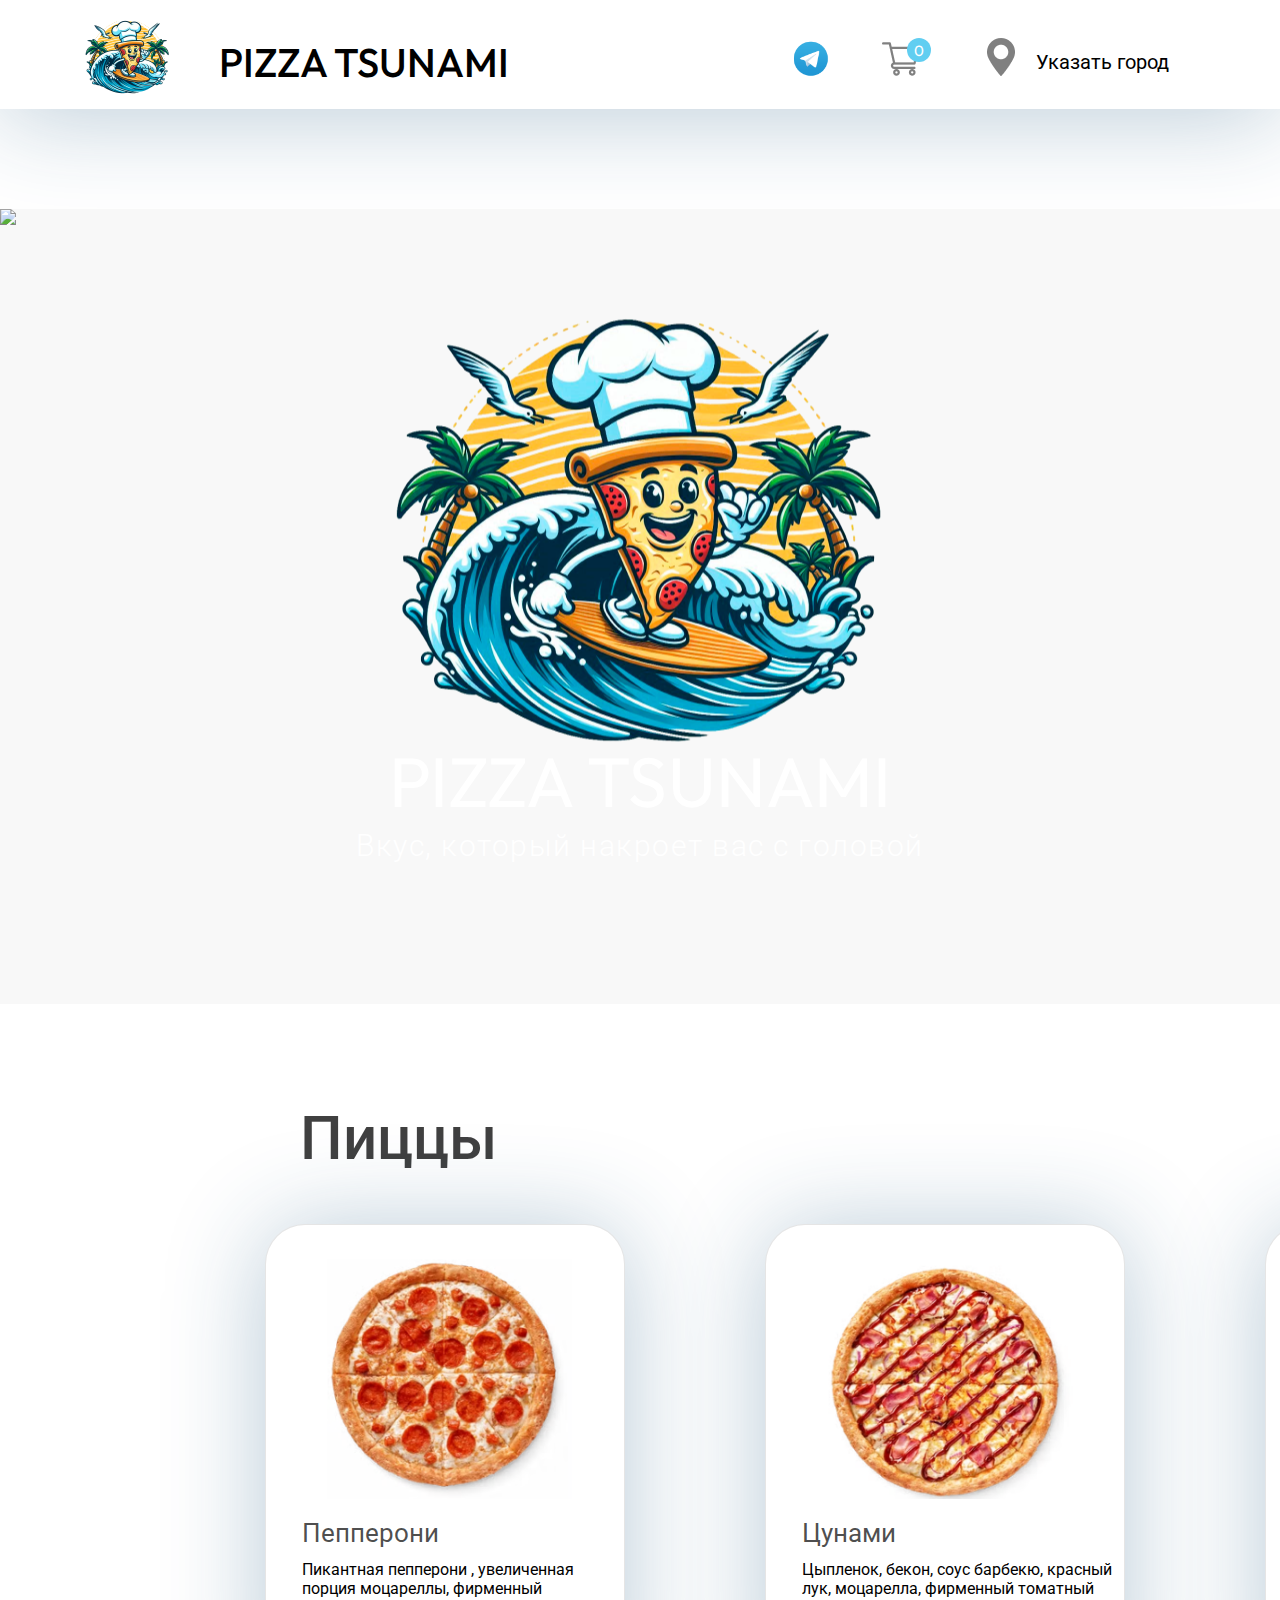
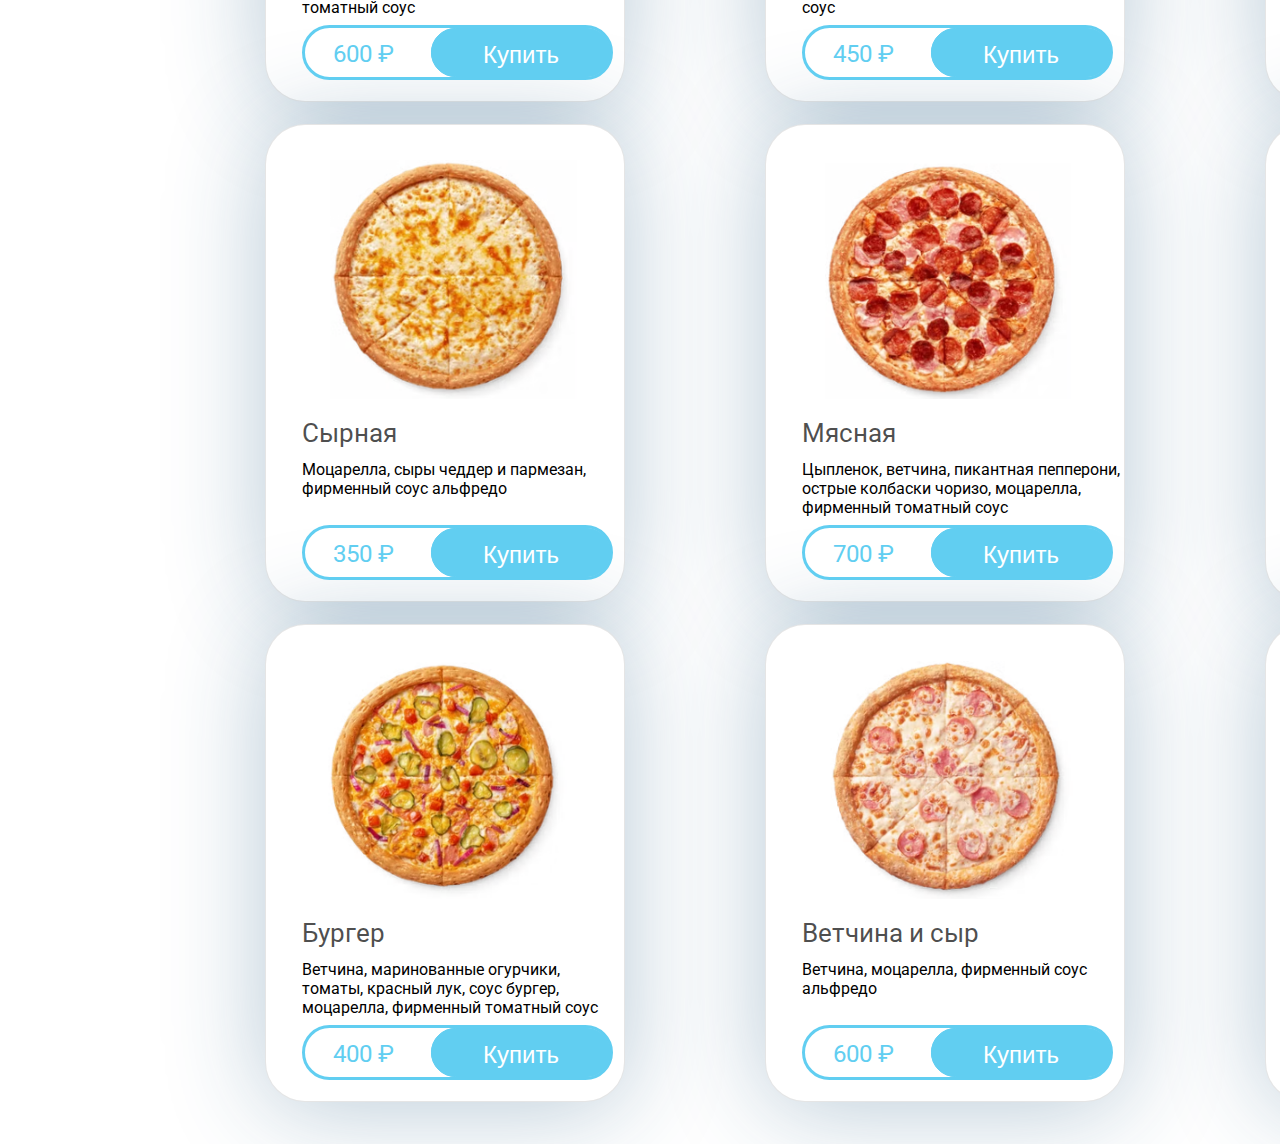
==== commit 1417cb03: "сделал корзину" ====
--- a/index.html
+++ b/index.html
@@ -45,7 +45,7 @@
                     </a>
                     <div class="cart-icon">
                         <img src="images/icons/cart icon.png" alt="">
-						<div class="totalQuantity">0</div>
+						<span class="totalQuantity">0</span>
 					</div>
                     
                     <div class="geo">
@@ -69,22 +69,7 @@
 	<div class="cart">
 		<h2>Cart</h2>
 		<div class="listCart">
-			<div class="item">
-				<img src="images/pizzas/pepperoni pic.png">
-				<div class="content">
-					<div class="name">
-						Product name
-					</div>
-					<div class="item-price">
-						350Р
-					</div>
-				</div>
-				<div class="quantity">
-					<button>-</button>
-					<span class="value">3</span>
-					<button>+</button>
-				</div>
-			</div>
+			
 		</div>
 		<div class="buttons">
 			<div class="closed">Закрыть</div>
@@ -120,23 +105,29 @@
 	</div>
 	</div>
 
-
-
+	<div class="menu-container">
+		<a class="pizzas">Пиццы</a>
+	</div>
 	<div class="menu">
-	<a class="pizzas">Пиццы</a>
-	<div class="pepperoni">	
-		<img src="images/pizzas/pepperoni pic.png"class="mini-pizza">
-		<a class="pizza-name">Пепперони</a>
-		<a class="pizza-info">Пикантная пепперони , увеличенная порция моцареллы, фирменный томатный соус</a>
-		<div class="buy-button">
-			<a class="button1" href="">В корзину</a>
-			<a class="button" href="">Купить</a>
-		</div>
-		<a class="price">600 ₽</a>
+
 		
-	</div>
-
-	<div class="tsunami">
+			<div class="item">
+				<div class="pepperoni">	
+					<img src="images/pizzas/pepperoni pic.png"class="mini-pizza">
+					<a class="pizza-name">Пепперони</a>
+					<a class="pizza-info">Пикантная пепперони , увеличенная порция моцареллы, фирменный томатный соус</a>
+					<div class="buy-button">
+						<button class="button1">В корзину</button>
+						<button class="button">Купить</button>
+					</div>
+					<a class="price">600 ₽</a>
+				</div>
+			</div>
+	
+	</div>
+	
+
+	<!-- <div class="tsunami">
 		<img src="images/pizzas/tsunami pic.png" class="mini-pizza">
 		<a class="pizza-name">Цунами</a>
 		<a class="pizza-info">Цыпленок, бекон, соус барбекю, красный лук, моцарелла, фирменный томатный соус</a>
@@ -228,7 +219,7 @@
 
 
 		</div>
-	</div>
+	</div> -->
 
 
 
--- a/css/style.css
+++ b/css/style.css
@@ -183,13 +183,19 @@
   
 }
 
+
+.menu-container{
+  
+  max-width: 1920px; /* Added 'px' unit */
+  margin: 0 auto;
+}
+
 .pizzas
 {
-position: absolute;
-width: 222px;
-height: 58px;
-left: 398px;
-top: 49px;
+
+padding-top: 10px;
+margin-left: 300px;
+
 
 font-style: normal;
 font-weight: 500;
@@ -200,15 +206,32 @@
 color: rgba(0, 0, 0, 0.75);
 }
 
+
+
+
+.menu
+{
+  margin-top: 30px;
+  display: grid;
+  grid-template-columns: repeat(3, 500px );
+  grid-template-rows: repeat(3,500px) ;
+  gap: 0px;
+
+}
+
+
 .pepperoni
 {
-box-sizing: border-box;
-
-position: absolute;
-width: 360px;
-height: 478px;
-left: 343px;
-top: 163px;
+
+
+margin-left: 245px;
+
+box-sizing: border-box;
+
+width: 360px;
+height: 478px;
+
+
 
 background: #FFFFFF;
 border: 1px solid rgba(0, 0, 0, 0.1);
@@ -232,8 +255,8 @@
 position: absolute;
 width: 208px;
 height: 36px;
-left: 42px;
-top: 291px;
+margin-left: -275px;
+margin-top: 291px;
 
 font-family: 'Roboto';
 font-style: normal;
@@ -252,8 +275,8 @@
 position: absolute;
 width: 318px;
 height: 71px;
-left: 42px;
-top: 335px;
+margin-left: -275px;
+margin-top: 335px;
 
 font-family: 'Roboto';
 font-style: normal;
@@ -271,8 +294,8 @@
 position: absolute;
 width: 311px;
 height: 55px;
-left: 25px;
-top: 403px;
+margin-left: -275px;
+margin-top: 400px;
 
 background: #FFFFFF;
 border: 3px solid #61CEF1;
@@ -287,10 +310,11 @@
 box-sizing: border-box;
 
 position: absolute;
-width: 181px;
-height: 55px;
-left: 126px;
-bottom:-3px;
+width: 180px;
+height: 49px;
+margin-left: 126px;
+
+
 
 background: #61CEF1;
 border: 1px solid #61CEF1;
@@ -311,10 +335,11 @@
 box-sizing: border-box;
 
 position: absolute;
-width: 181px;
-height: 55px;
-left: 126px;
-bottom:-3px;
+width: 179px;
+height: 49px;
+margin-left: 126px;
+
+
 
 border: 1px solid #61CEF1;
 border-radius: 40px;
@@ -330,7 +355,7 @@
 
 .buy-button:hover .button{
   
-  transform: translateX(-131px) scaleX(0.9);
+  transform: translateX(-126px) scaleX(0.9);
   background-color: #4A90E2;
 
 }
@@ -342,8 +367,8 @@
 position: absolute;
 width: 91px;
 height: 29px;
-left: 64px;
-top: 417px;
+margin-left: -244px;
+margin-top: 415px;
 
 font-family: 'Roboto';
 font-style: normal;
@@ -356,7 +381,7 @@
 
 
 }
-
+/*
 .tsunami
 {
 
@@ -422,7 +447,7 @@
 
 }
 .meat{
-/* Мясная */
+
 
 box-sizing: border-box;
 
@@ -443,7 +468,7 @@
 
 }
 .havai{
-/* Гавайская */
+
 
 box-sizing: border-box;
 
@@ -463,7 +488,7 @@
 
 }
 .burger{
-  /* Бургер */
+
 
 box-sizing: border-box;
 
@@ -483,7 +508,7 @@
 }
 .vetchina-sir
 {
-  /* Ветчина и сыр */
+  
 
 box-sizing: border-box;
 
@@ -502,7 +527,7 @@
   box-shadow: 0px 5px 100px 0px rgba(31, 86, 128, 0.32);
 }
 .ovoshi{
-  /* Песто */
+  
 
 box-sizing: border-box;
 
@@ -520,6 +545,7 @@
   -moz-box-shadow: 0px 5px 100px 0px rgba(31, 86, 128, 0.32);
   box-shadow: 0px 5px 100px 0px rgba(31, 86, 128, 0.32);
 }
+*/
 .dropdown {
   position: relative;
   display: inline-block;
@@ -581,7 +607,7 @@
 }
 
 .cart{
-  color:white;
+  color:black;
   position:fixed;
   top:0;
   width:400px;
@@ -604,6 +630,38 @@
   margin:0;
 }
 
+
+.cart .listCart .item-content{
+  display:grid;
+  grid-template-columns: 50px 1fr 70px;
+  align-items: center;
+  gap:20px;
+  margin-bottom: 20px ;
+}
+.cart .listCart img{
+  width: 100%;
+  object-fit:cover;
+}
+
+.cart .listCart .item-content .quantity{
+  display: flex;
+  justify-content: end;
+  align-items: center;
+  cursor: pointer;
+}
+
+.cart .listCart .item-content span{
+  display: block;
+  width:50px;
+  text-align: center;
+}
+
+
+
+
+
+
+
 .cart .listCart .item{
   display:grid;
   grid-template-columns: 50px 1fr 70px;
@@ -620,6 +678,7 @@
   display: flex;
   justify-content: end;
   align-items: center;
+  cursor: pointer;
 }
 
 .cart .listCart .item span{
@@ -630,7 +689,11 @@
 
 .cart .listCart{
   padding: 20px;
+  margin-left: 20px;
+  margin-right: 20px;
   overflow: auto;
+  background-color: #fff;
+  border-radius: 50px ;
 }
 
 .cart .listCart::-webkit-scrollbar{
@@ -651,8 +714,11 @@
   justify-content: center;
   align-items: center;
   cursor:pointer;
-  border-radius: 30%;
-}
+  color: #fff;
+  border-radius: 30px;
+
+}
+
 
 .cart .buttons .checkout{
   background-color: #ffffff;
@@ -660,5 +726,5 @@
   justify-content: center;
   align-items: center;
   color:#61CEF1;
-  border-radius: 30%;
+  border-radius: 30px;
 }